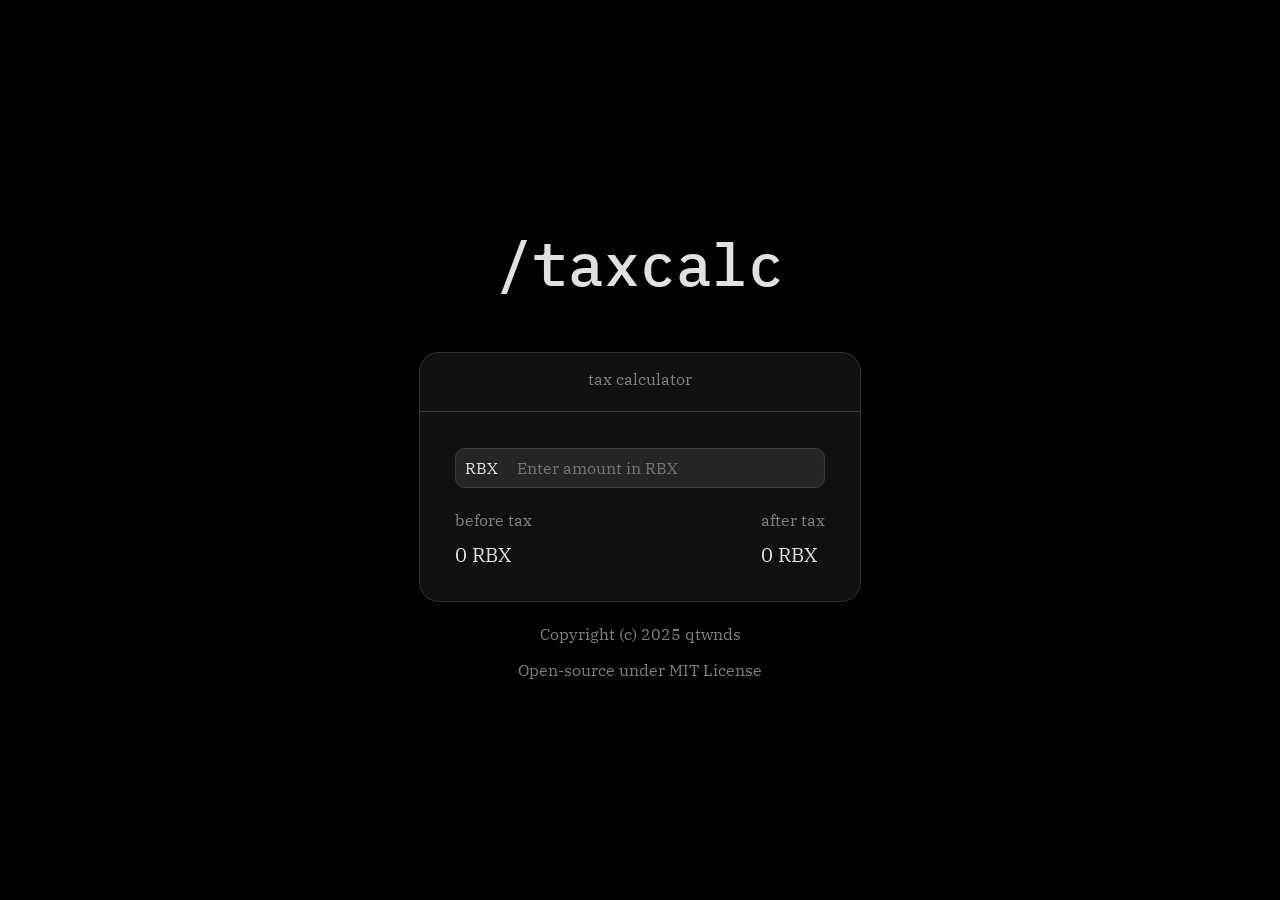
==== index.html @ 75ba4fd9 "Create index.html" ====
<!DOCTYPE html>
<html lang="en">
  <head>
    <meta charset="UTF-8" />
    <meta name="viewport" content="width=device-width, initial-scale=1.0" />
    <title>Tax Calculator</title>
    <link rel="stylesheet" href="styles.css" />
    <style>
      /* Google Fonts Import */
      @import url("https://fonts.googleapis.com/css2?family=IBM+Plex+Mono:ital,wght@0,100;0,200;0,300;0,400;0,500;0,600;0,700;1,100;1,200;1,300;1,400;1,500;1,600;1,700&family=IBM+Plex+Serif:ital,wght@0,100;0,200;0,300;0,400;0,500;0,600;0,700;1,100;1,200;1,300;1,400;1,500;1,600;1,700&display=swap");

      /* Reset Styles */
      * {
        margin: 0;
        padding: 0;
        box-sizing: border-box;
      }

      body {
        display: flex;
        flex-direction: column;
        align-items: center;
        justify-content: center;
        min-height: 100vh;
        background-color: #000;
        color: #e1e1e1;
        font-family: "IBM Plex Serif", serif;
        line-height: 1.6;
      }

      /* Typography */
      .heading {
        font-family: "IBM Plex Mono", monospace;
        font-size: 60px;
        font-weight: 500;
        text-align: center;
        margin-bottom: 40px;
      }

      .label {
        font-size: 16px;
        color: #808080;
        margin-bottom: 5px;
      }

      .value {
        font-size: 20px;
        color: #e1e1e1;
      }

      /* Layout */
      .container {
        width: 442px;
        height: 250px;
        background: #101010;
        border-radius: 20px;
        outline: 1px solid #333333;
        outline-offset: -1px;
        overflow: hidden;
        position: relative;
        margin-bottom: 10px;
      }

      .header {
        width: 100%;
        height: 60px;
        display: flex;
        justify-content: center;
        align-items: center;
        border-bottom: 1px solid #3b3b3b;
      }

      .input-container {
        position: absolute;
        top: 96px;
        left: 36px;
        width: 370px;
        height: 40px;
        background: #252525;
        border-radius: 10px;
        outline: 1px solid #3b3b3b;
        outline-offset: -1px;
      }

      .input-container input {
        position: absolute;
        left: 62px;
        top: 9.5px;
        width: calc(100% - 70px);
        height: 20px;
        background: none;
        border: none;
        color: #e1e1e1;
        font-size: 16px;
        font-family: "IBM Plex Serif", serif;
      }

      .input-container input:focus {
        outline: none;
      }

      input::-webkit-outer-spin-button,
      input::-webkit-inner-spin-button {
        -webkit-appearance: none;
        margin: 0;
      }

      .input-container p {
        position: absolute;
        left: 9.5px;
        top: 9.5px;
        font-size: 16px;
        color: #e1e1e1;
      }

      /* Footer */
      footer p {
        text-align: center;
        color: #808080;
        font-size: 16px;
        margin-top: 10px;
      }
    </style>
  </head>
  <body>
    <header>
      <p class="heading">/taxcalc</p>
    </header>

    <main>
      <section class="container">
        <!-- Header -->
        <header class="header">
          <p class="label">tax calculator</p>
        </header>

        <!-- Input Container -->
        <div class="input-container">
          <p style="line-height: 1.35">RBX</p>
          <input
            id="rbxinput"
            type="number"
            placeholder="Enter amount in RBX"
            oninput="this.value = this.value.replace(/[^0-9]/g, '')"
          />
        </div>

        <!-- Tax Information -->
        <div
          style="
            position: absolute;
            top: 156px;
            left: 36px;
            width: 370px;
            display: flex;
            justify-content: space-between;
          "
        >
          <div>
            <p class="label">before tax</p>
            <p class="value" id="beforetax">0 RBX</p>
          </div>
          <div>
            <p class="label">after tax</p>
            <p class="value" id="aftertax">0 RBX</p>
          </div>
        </div>
      </section>
    </main>

    <footer>
      <p>Copyright (c) 2025 qtwnds</p>
      <p>Open-source under MIT License</p>
    </footer>
  </body>
  <script src="script.js"></script>
</html>
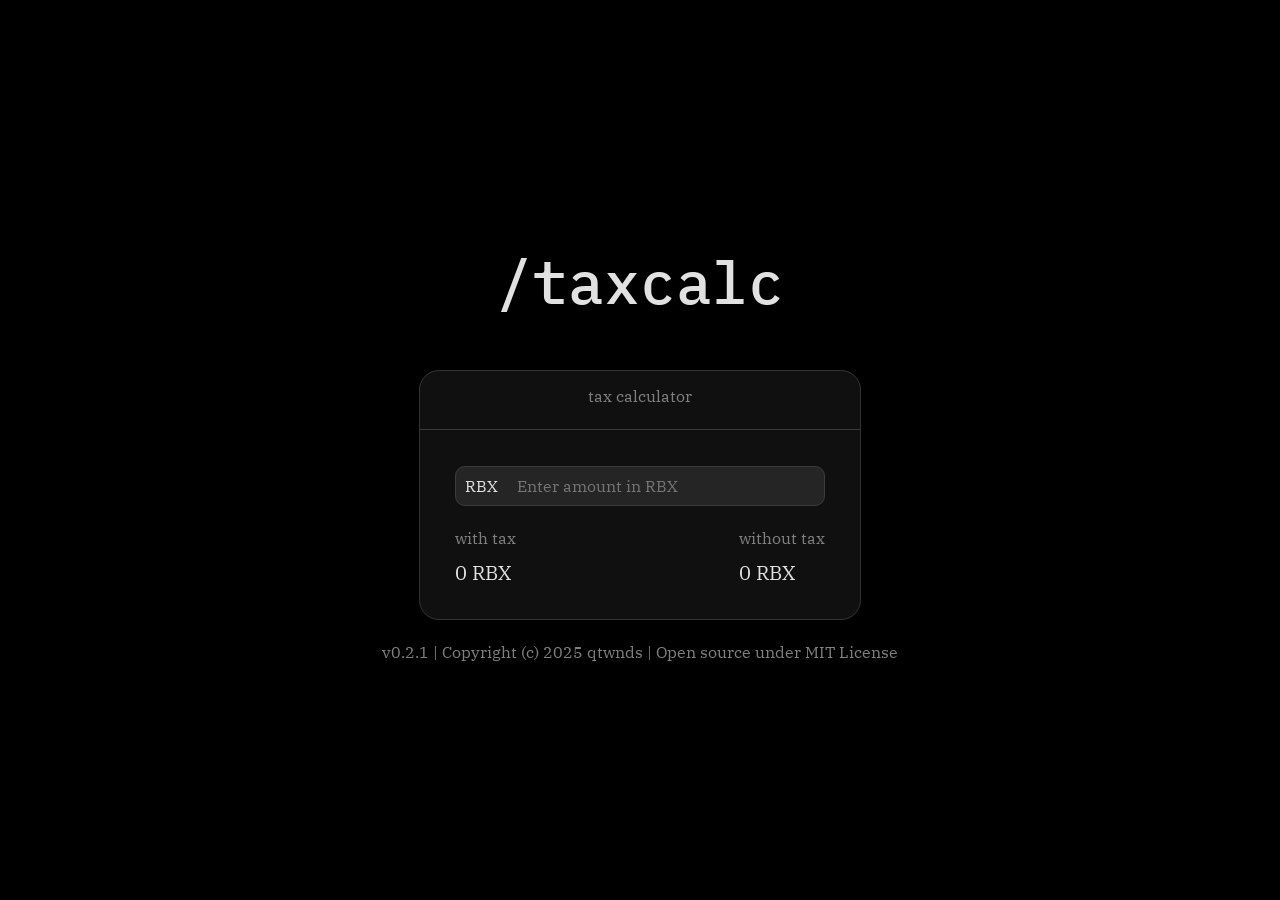
==== commit 1d5f33d0: "Update index.html" ====
--- a/index.html
+++ b/index.html
@@ -157,11 +157,11 @@
           "
         >
           <div>
-            <p class="label">before tax</p>
+            <p class="label">with tax</p>
             <p class="value" id="beforetax">0 RBX</p>
           </div>
           <div>
-            <p class="label">after tax</p>
+            <p class="label">without tax</p>
             <p class="value" id="aftertax">0 RBX</p>
           </div>
         </div>
@@ -169,8 +169,7 @@
     </main>
 
     <footer>
-      <p>Copyright (c) 2025 qtwnds</p>
-      <p>Open-source under MIT License</p>
+      <p>v0.2.1 | Copyright (c) 2025 qtwnds | Open source under MIT License</p>
     </footer>
   </body>
   <script src="script.js"></script>
